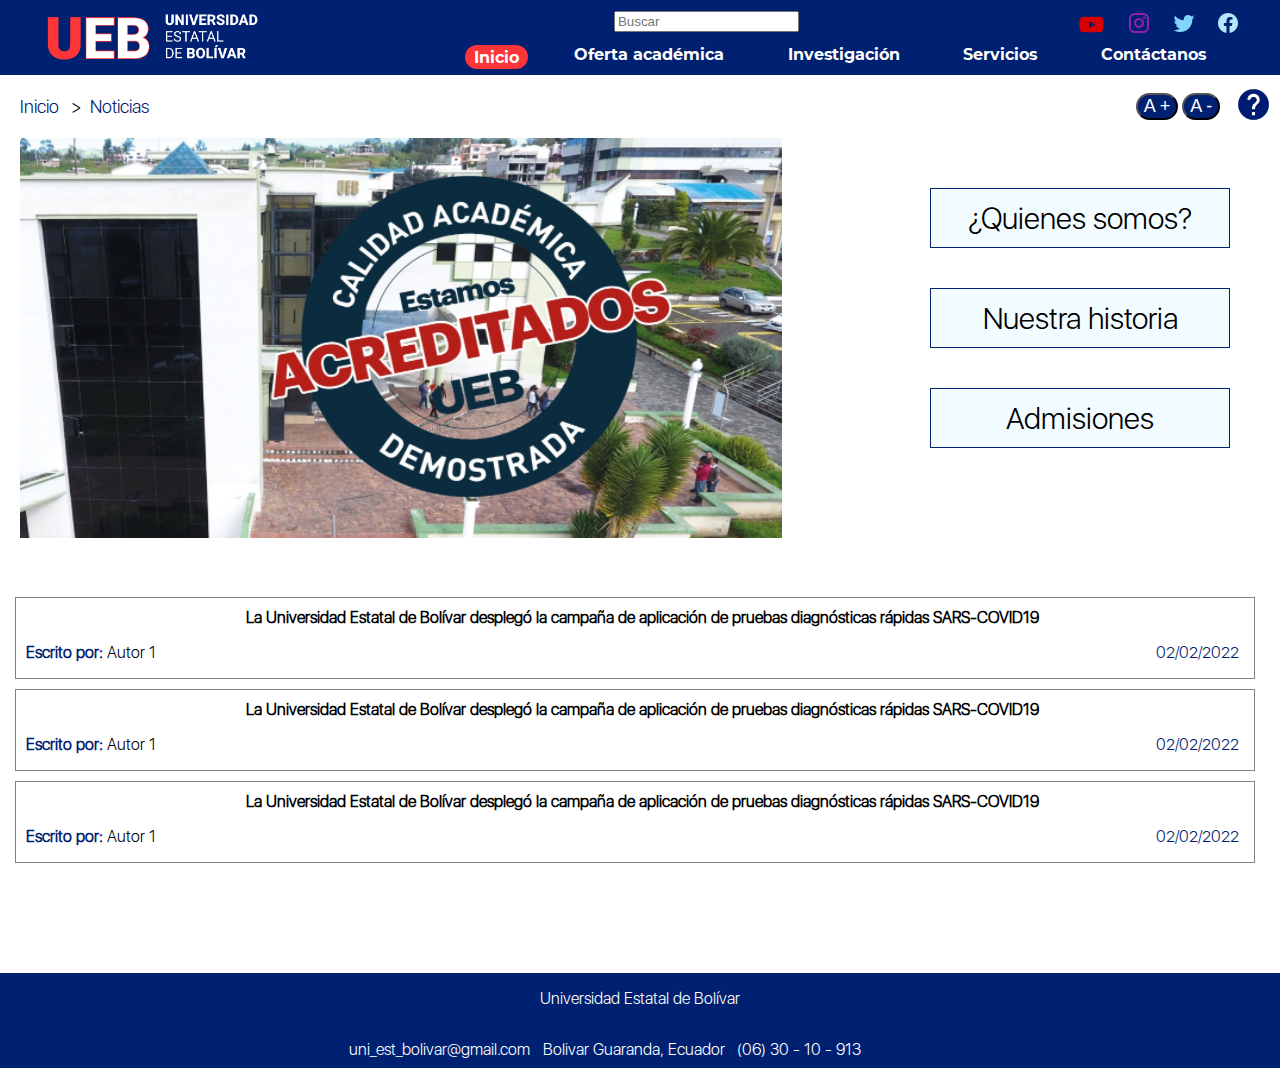
==== index.html @ 2d622277 "Páginas" ====
<!DOCTYPE html>
<html lang="en">
<head>
    <meta charset="UTF-8">
    <meta http-equiv="X-UA-Compatible" content="IE=edge">
    <meta name="viewport" content="width=device-width, initial-scale=1.0">
    <title>Inicio</title>
    <link rel=StyleSheet href="css/styles.css" type="text/css">
    <script language="JavaScript" type="text/javascript" src="js/scripts.js"></script>
</head>
<body>

    <!-- Header -->
    <header class="header">
        <img src="img/logo.PNG">
        <nav class="navegation">
            <div class="topHeader">
                <div>
                    <input type="text" placeholder="Buscar">
                </div>
                <div class="iconos">
                    <a href="#"><img src="img/youtube.png" width="29px" height="27px"></a>                                
                    <a href="#"><img src="img/instagram.png"></a>                                
                    <a href="#"><img src="img/twitter.png"></a>                                
                    <a href="#"><img src="img/facebook.png"></a>                                
                     
                </div>
          
            </div>
            
            <li class="navegationLinks">
                <ul>
                    <a class="linkNavegacion activate" href="index.html">Inicio</a>
                </ul>
                <ul>
                    <a class="linkNavegacion" href="oferta.html">Oferta académica</a>
                </ul>
                <ul>
                    <a class="linkNavegacion" href="#">Investigación</a>
                </ul>
                <ul>
                    <a class="linkNavegacion" href="#">Servicios</a>
                </ul>
                <ul>
                    <a class="linkNavegacion" href="contactanos.html">Contáctanos</a>
                </ul>
                
            </li>
        </nav>
    </header>

    <!---Sección superior con Breadcum, tamaño fuente e info -->
    <div class="superior">
        <ul class="breadcrumb">
            <li><a href="index.html">Inicio</a></li>
            <li><a href="index.html">Noticias</a></li>                    
        </ul>
        <div class="accesibilityBar">        
            <div class="botones">
                <button class="boton">A +</button>
                <button class="boton">A -</button>
            </div>     
            <a href='javascript:;' onclick="informacion()"><img src="img/help2.png" width="37" height="37"></a>         
        </div>
    </div>

    <div class="contenido">
        <div class="imagenes">
            <img src="img/presentacion1.PNG" alt="imagenNoticiasUEB">
            <!--
            <div class="controles">
                <button>a</button>
            </div>
            -->
        </div>
        <div class="secciones">
            <a href="#" class="seccion">¿Quienes somos?</a>
            <a href="#" class="seccion">Nuestra historia</a>
            <a href="#" class="seccion">Admisiones</a>
        </div>
    </div>


    <!-- Noticias -->
        <div class="noticias">
            <!--Noticia -->
            <div class="noticia">
                <a class="titulo" href="#">
                    La Universidad Estatal de Bolívar desplegó la campaña de aplicación de pruebas diagnósticas rápidas SARS-COVID19                    
                </a>
                <div class="autor">
                    <p class="textAutor"><a class="escritoPor">Escrito por:</a> Autor 1</p>
                    <p class="fecha">02/02/2022</p>
                </div>                
            </div>

            <!--Noticia -->
            <div class="noticia">
                <a class="titulo" href="#">
                    La Universidad Estatal de Bolívar desplegó la campaña de aplicación de pruebas diagnósticas rápidas SARS-COVID19                    
                </a>
                <div class="autor">
                    <p class="textAutor"><a class="escritoPor">Escrito por:</a> Autor 1</p>
                    <p class="fecha">02/02/2022</p>
                </div>                
            </div>

            <!--Noticia -->
            <div class="noticia">
                <a class="titulo" href="#">
                    La Universidad Estatal de Bolívar desplegó la campaña de aplicación de pruebas diagnósticas rápidas SARS-COVID19                    
                </a>
                <div class="autor">
                    <p class="textAutor"><a class="escritoPor">Escrito por:</a> Autor 1</p>
                    <p class="fecha">02/02/2022</p>
                </div>                
            </div>            
        </div>

    <footer class="footer">
        <div>
            <p>Universidad Estatal de Bolívar</p>
        </div>
        <div class="contactos">        
            <p>uni_est_bolivar@gmail.com </p>
            <p>Bolivar  Guaranda, Ecuador</p>
            <p>(06) 30 - 10 - 913</p>
        </div>
    </footer>

</body>
</html>
---- css/styles.css ----
:root{
    --azul: #002171;
    --amarillo: #fffb02;
    --blanco: #ffffff;
    --rojo: #FB3538;
    --negro: #000000;
    --celeste: #F2FBFF;
}

* {
    /*border: 1px solid red;*/
    box-sizing: border-box;
    /*color: white;*/
}
html{
min-height: 100%;
  position: relative;
}

@font-face {
    font-family: fuenteMontserrat;
    font-style: normal;
    src: url(../fonts/Montserrat-Bold.otf);
}


@font-face {
    font-family: fuenteParrafos;
    font-style: normal;
    src: url(../fonts/sf-ui-display-light.otf);
}

body{
    margin: 0 0 0 0;
    margin-bottom: 200px;
    font-family: fuenteParrafos;
    /*color: hsl(0, 1%, 36%);*/
}

header {
    color: var(--blanco);
    border: 1px solid var(--azul);
    font-family: fuenteMontserrat;
    background-color: var(--azul);
    height: 75px;
    display: flex;
    flex-direction: row;
    justify-content: space-around;
}
.navegation{
    width: 70%;
    display: flex;
    flex-direction: column;
    justify-content: space-between;    
    align-items: flex-end;
    padding-bottom: 10px;
}

.navegationLinks{
    width: 90%;
    display: flex;
    justify-content: space-around;
    margin-right: 22px;
}

.linkNavegacion{
    color: var(--blanco);
    text-decoration: none;
}

.topHeader{
    display: flex;
    width: 70%;
    flex-direction: row;
    justify-content: space-between;
    padding-top: 10px;
    margin-bottom: 12px;
    height: 25%; 
}

.iconos{
    display: flex;
    width: 26%;
    justify-content: space-between;
}

.activate{
    width: 140%;
    height: 130%;
    display: flex;
    justify-content: center;
    align-items: center;
    background: var(--rojo);
    border-radius: 25px;    
}




/* BreadCrumb Style */
ul.breadcrumb {
    padding: 5px 5px;
    list-style: none;
    background-color: var(--blanco);
  }
  
  /* Display list items side by side */
  ul.breadcrumb li {
    display: inline;
    font-size: 18px;
  }
  
  /* Add a slash symbol (/) before/behind each list item */
  ul.breadcrumb li+li:before {
    padding: 8px;
    color: var(--negro);
    content: ">";
  }
  
  /* Add a color to all links inside the list */
  ul.breadcrumb li a {
    color: var(--azul);
    text-decoration: none;
  }
  
  /* Add a color on mouse-over */
  ul.breadcrumb li a:hover {
    color: #01447e;
    text-decoration: underline;
}

/*Titulo*/
h1{
    color: var(--rojo);
}
.titulo{
    display: flex;
    justify-content: center;
}

/* Sección botones e icono ayuda */
.boton{
    color: var(--blanco);
    background-color: var(--azul);
    border-radius: 20px;
    font-size: 18px;
}
.superior{
    margin-left: 15px;
    display: flex;
    flex-direction: row;
    justify-content: space-between;
}
.accesibilityBar{
    width: 12%;
    display: flex;
    flex-direction: row;
    justify-content: space-around;
    align-items: center;
}

/*Imagen*/

/*Secciones*/
.contenido{
    /*border: 1px solid gray;*/
    display: flex;
    flex-direction: row;
    padding-left: 20px;
    padding-right: 50px;
    justify-content: space-between;
}
.secciones{
    margin-top: 30px;
    display: flex;
    flex-direction: column;
    height: 300px;
    justify-content: space-around;
}
.seccion{
    text-decoration: none;
    background-color: #F2FBFF;
    color: var(--negro);
    font-size: 30px;
    display: flex;
    border: 1px solid var(--azul);
    width: 300px;
    height: 60px;
    align-items: center;
    justify-content: center;
}


/* Noticias */ 
.noticias{
    margin-top: 50px;
    display: flex;
    flex-direction: column;
}

.noticia{
    border: 1px solid gray;
    color: var(--negro);  
    margin: 5px 25px 5px 15px;
    padding-top: 10px;
}
.titulo{
    color: var(--negro);
    font-weight: bold; 
    display: flex;
    text-decoration: none;
    margin-left: 15px;    
}
.autor{
    margin-left: 10px;
    margin-right: 15px;
    display: flex;
    flex-direction: row;
    justify-content: space-between;
}
.textAutor{
    color: var(--negro); 
}

.escritoPor{
    color: var(--azul);
    font-weight: bold;  
}

.fecha{
    color: var(--azul); 
}

/* Footer */
.contactos{
    display: flex;
    bottom: 0;
    width: 40%;
    flex-direction: row;
    justify-content: space-between;
    margin-right: 70px;
}

.footer{
    color: var(--blanco);
    position: absolute;
    width: 100%;
    height: 95px;
    bottom: 0;
    display: flex;
    flex-direction: column;
    background-color: var(--azul);
    justify-content: space-around;
    align-items: center;
    margin-bottom: 0;
    padding-bottom: 5px;
}
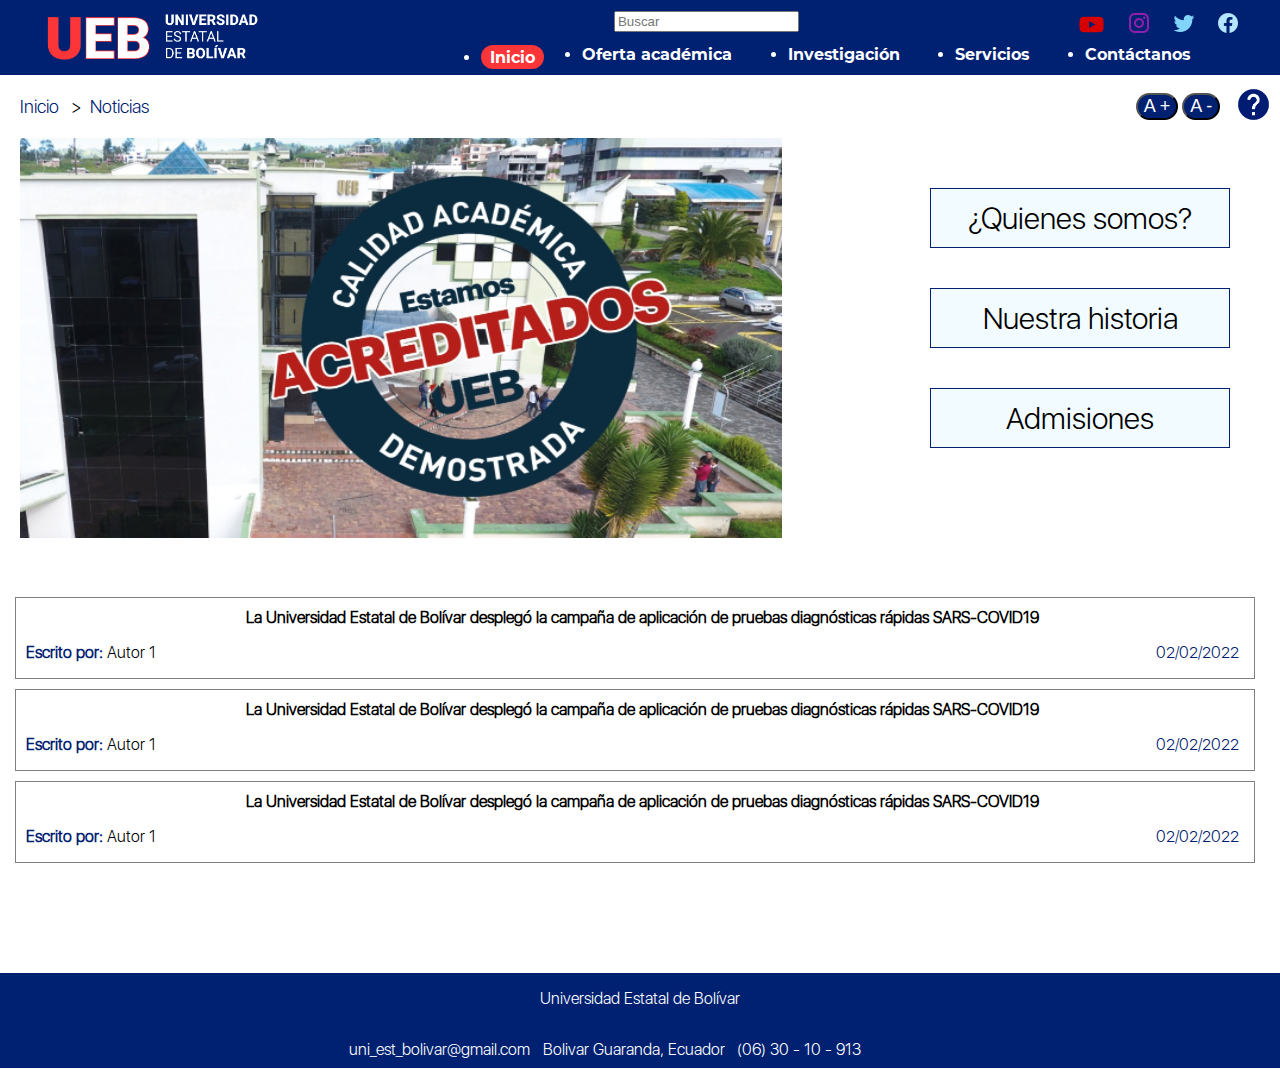
==== commit e496c4e2: "Update" ====
--- a/index.html
+++ b/index.html
@@ -12,40 +12,38 @@
 
     <!-- Header -->
     <header class="header">
-        <img src="img/logo.PNG">
+        <img src="img/logo.PNG" alt="logo UEB">
         <nav class="navegation">
             <div class="topHeader">
                 <div>
                     <input type="text" placeholder="Buscar">
                 </div>
                 <div class="iconos">
-                    <a href="#"><img src="img/youtube.png" width="29px" height="27px"></a>                                
-                    <a href="#"><img src="img/instagram.png"></a>                                
-                    <a href="#"><img src="img/twitter.png"></a>                                
-                    <a href="#"><img src="img/facebook.png"></a>                                
-                     
+                    <a href="#"><img src="img/youtube.png" alt="youtube" width="29px" height="27px"></a>                                
+                    <a href="#"><img src="img/instagram.png" alt="instagram"></a>                                
+                    <a href="#"><img src="img/twitter.png" alt="twitter"></a>                                
+                    <a href="#"><img src="img/facebook.png" alt="facebook"></a>                                                     
                 </div>
           
             </div>
             
-            <li class="navegationLinks">
-                <ul>
+            <ul class="navegationLinks">
+                <li>
                     <a class="linkNavegacion activate" href="index.html">Inicio</a>
-                </ul>
-                <ul>
+                </li>
+                <li>
                     <a class="linkNavegacion" href="oferta.html">Oferta académica</a>
-                </ul>
-                <ul>
+                </li>
+                <li>
                     <a class="linkNavegacion" href="#">Investigación</a>
-                </ul>
-                <ul>
+                </li>
+                <li>
                     <a class="linkNavegacion" href="#">Servicios</a>
-                </ul>
-                <ul>
+                </li>
+                <li>
                     <a class="linkNavegacion" href="contactanos.html">Contáctanos</a>
-                </ul>
-                
-            </li>
+                </li>                
+            </ul>
         </nav>
     </header>
 
@@ -60,7 +58,7 @@
                 <button class="boton">A +</button>
                 <button class="boton">A -</button>
             </div>     
-            <a href='javascript:;' onclick="informacion()"><img src="img/help2.png" width="37" height="37"></a>         
+            <a href='javascript:;' onclick="informacion()"><img src="img/help2.png" alt="icono ayuda" width="37" height="37"></a>         
         </div>
     </div>
 
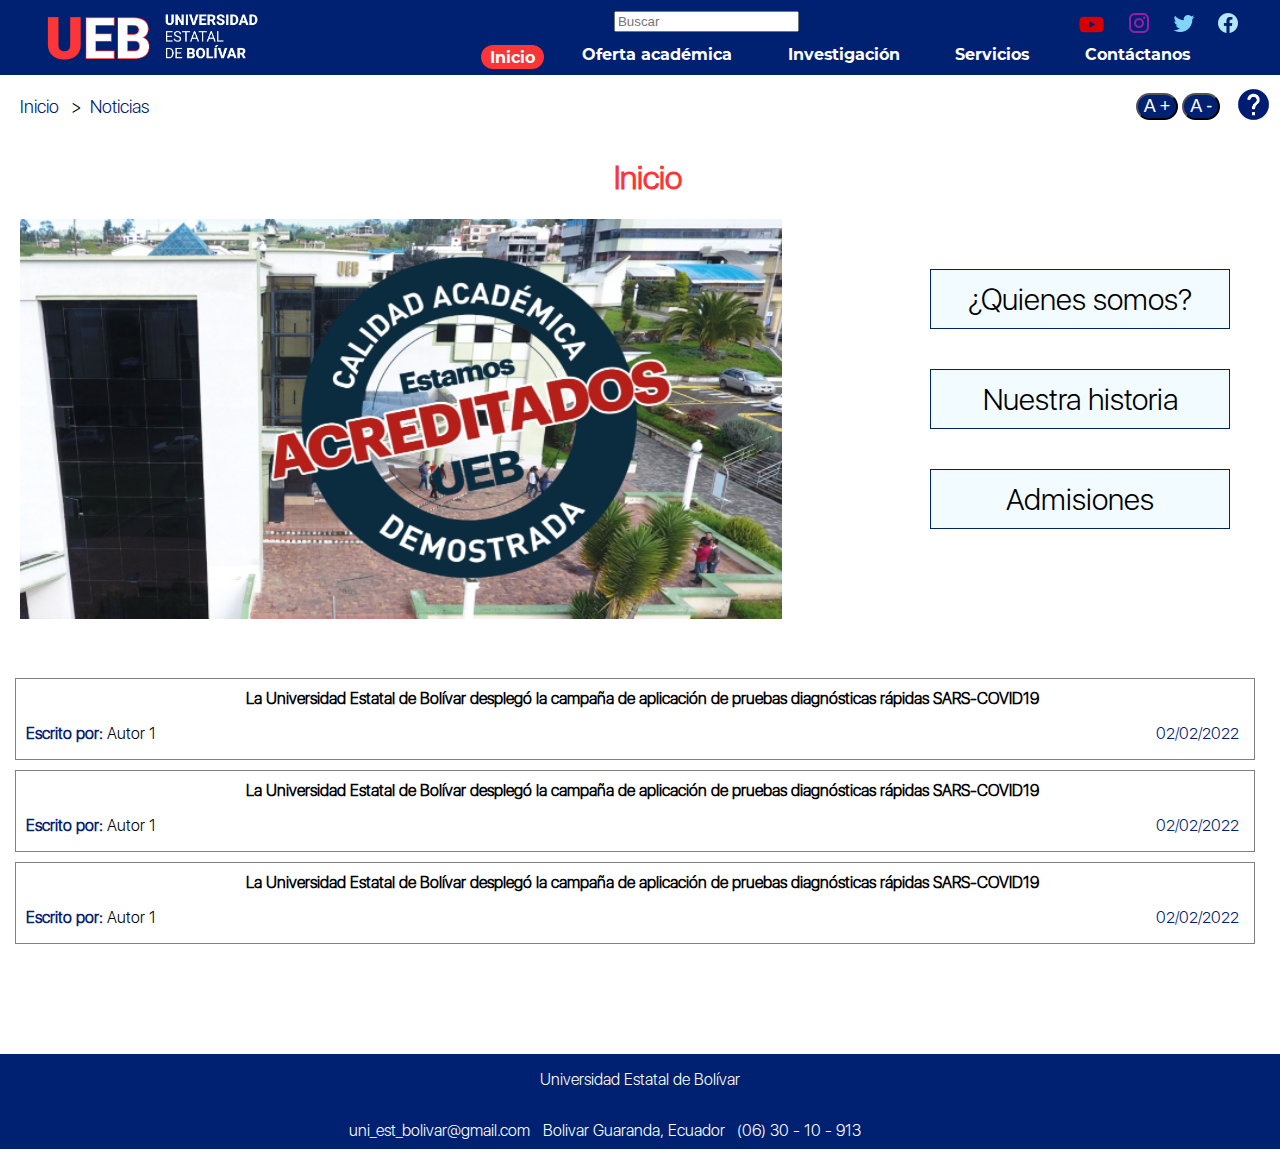
==== commit 7711cf96: "Update" ====
--- a/index.html
+++ b/index.html
@@ -60,6 +60,10 @@
             </div>     
             <a href='javascript:;' onclick="informacion()"><img src="img/help2.png" alt="icono ayuda" width="37" height="37"></a>         
         </div>
+    </div>
+
+    <div class="titulo">
+        <h1>Inicio</h1>
     </div>
 
     <div class="contenido">
--- a/css/styles.css
+++ b/css/styles.css
@@ -47,6 +47,10 @@
     flex-direction: row;
     justify-content: space-around;
 }
+
+li{
+    list-style: none;
+}
 .navegation{
     width: 70%;
     display: flex;
